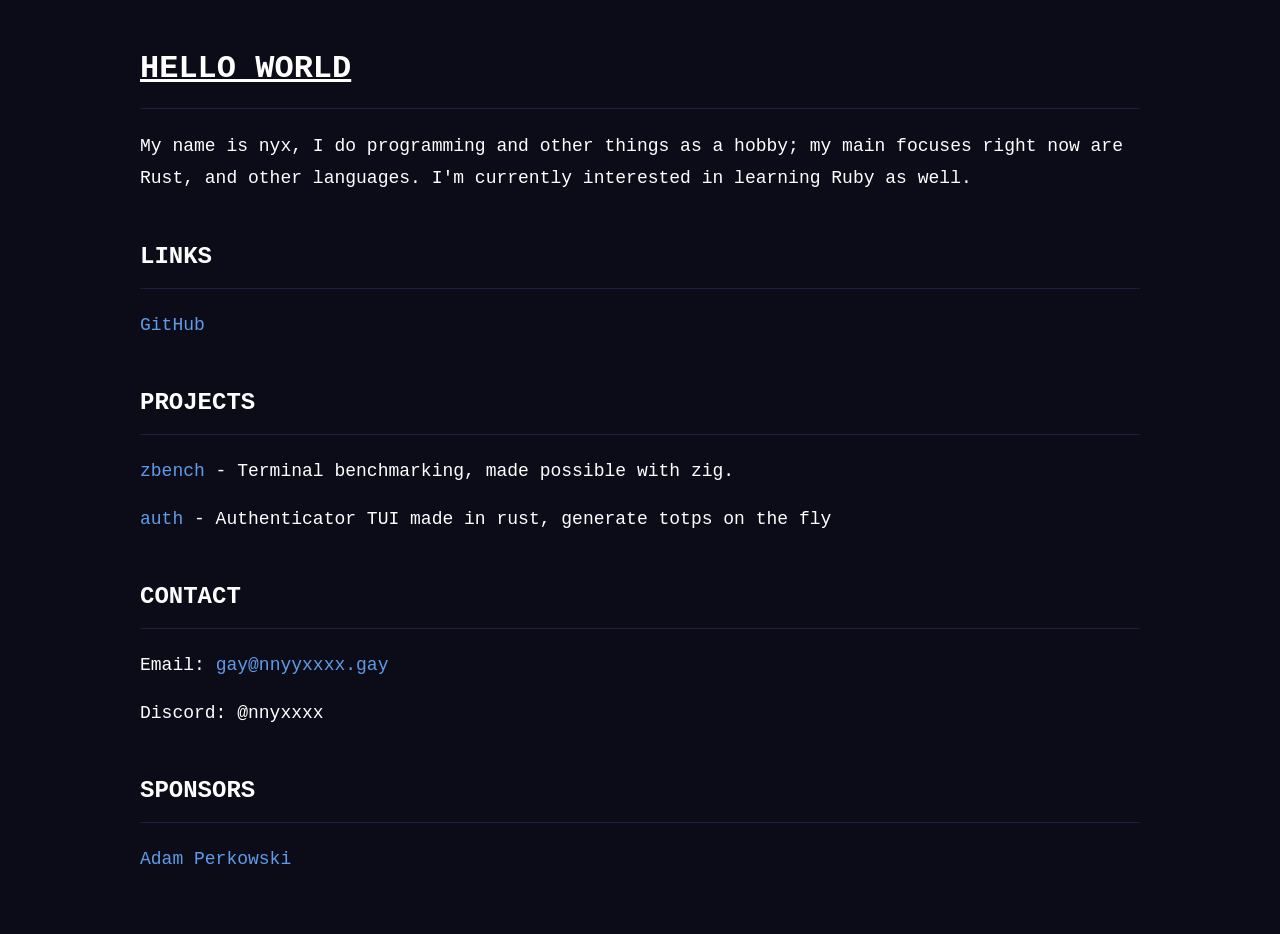
==== static/index.html @ 3510b240 "we dont need that anymore" ====
<!DOCTYPE html>
<html>
<head>
    <title>nnyyxxxx</title>
    <link rel="stylesheet" href="styles.css">
</head>
<body>
    <div class="terminal">
        <h1 class="title">HELLO WORLD</h1>
        
        <p class="description">
            My name is nyx, I do programming and other things as a hobby; my main focuses 
            right now are Rust, and other languages. I'm currently interested in learning 
            Ruby as well.
        </p>

        <h2>Links</h2>
        <ul>
            <li><a href="https://github.com/nnyyxxxx">GitHub</a></li>
        </ul>

        <h2>Projects</h2>
        <ul>
            <li><a href="https://github.com/nnyyxxxx/zbench">zbench</a> - Terminal benchmarking, made possible with zig.</li>
            <li><a href="https://github.com/nnyyxxxx/auth">auth</a> - Authenticator TUI made in rust, generate totps on the fly</li>
        </ul>

        <h2>CONTACT</h2>
        <ul>
            <li>Email: <a href="mailto:gay@nnyyxxxx.gay">gay@nnyyxxxx.gay</a></li>
            <li>Discord: @nnyxxxx</li>
        </ul>

        <h2>SPONSORS</h2>
        <ul>
            <li><a href="https://github.com/adamperkowski/">Adam Perkowski</a></li>
        </ul>
    </div>
</body>
</html>
---- static/styles.css ----
body {
    background-color: #0C0C18;
    color: #FFFFFF;
    margin: 0;
    padding: 40px;
    font-family: monospace;
    line-height: 1.8;
    font-size: 18px;
}

.terminal {
    max-width: 1000px;
    margin: 0 auto;
}

h1, h2 {
    color: #FFFFFF;
    text-transform: uppercase;
    border-bottom: 1px solid #1E1E3F;
    padding-bottom: 10px;
    margin-top: 40px;
    font-size: 24px;
}

.title {
    text-decoration: underline;
    font-size: 32px;
    margin-top: 0;
}

a {
    color: #5E9CEA;
    text-decoration: none;
}

a:hover {
    text-decoration: underline;
}

ul {
    list-style-type: none;
    padding-left: 0;
}

ul li {
    margin-bottom: 15px;
}

.description {
    padding-bottom: 0;
    margin-bottom: 20px;
    font-size: 18px;
    line-height: 1.8;
}
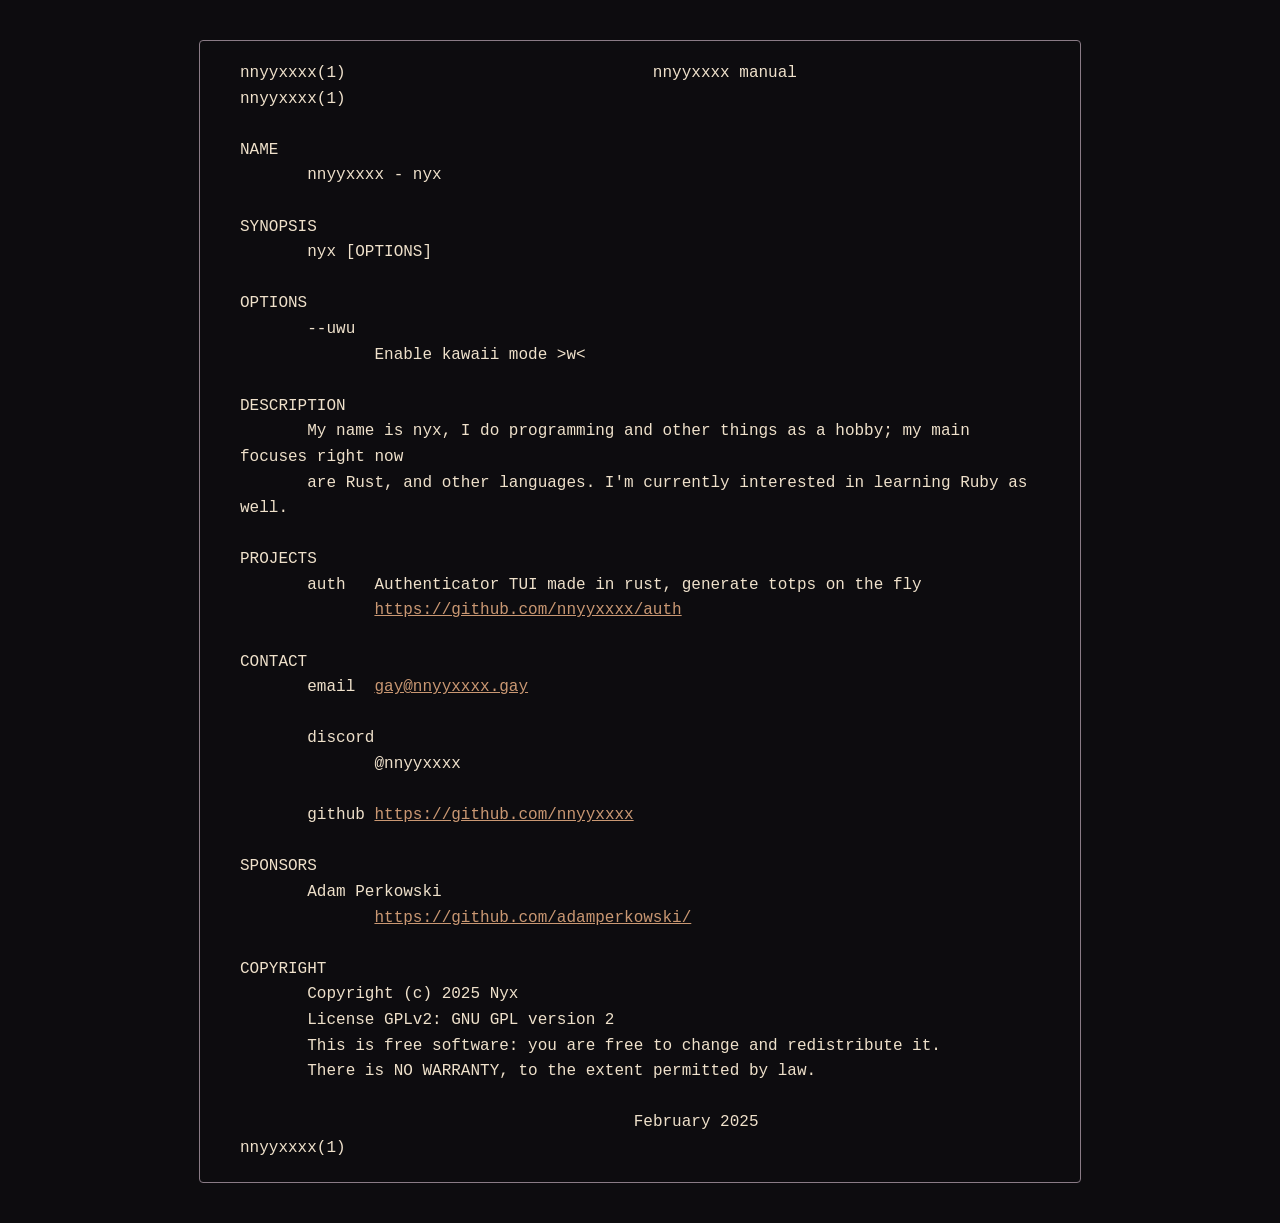
==== commit 9c8935a7: "e" ====
--- a/static/index.html
+++ b/static/index.html
@@ -1,40 +1,55 @@
 <!DOCTYPE html>
-<html>
+<html lang="en">
 <head>
-    <title>nnyyxxxx</title>
-    <link rel="stylesheet" href="styles.css">
+    <title>nnyyxxxx(1)</title>
+    <meta name="viewport" content="width=device-width, initial-scale=1.0">
+    <meta name="description" content="I like men :3 <333">
+    <link rel="stylesheet" href="/static/styles.css">
+    <meta property="og:title" content="nnyyxxxx(1)">
+    <meta property="og:description" content="I like men :3 <333">
+    <meta property="og:type" content="website">
+    <meta property="theme-color" content="#CA9873">
 </head>
 <body>
-    <div class="terminal">
-        <h1 class="title">HELLO WORLD</h1>
-        
-        <p class="description">
-            My name is nyx, I do programming and other things as a hobby; my main focuses 
-            right now are Rust, and other languages. I'm currently interested in learning 
-            Ruby as well.
-        </p>
+    <pre class="manpage">
+nnyyxxxx(1)                                nnyyxxxx manual                              nnyyxxxx(1)
 
-        <h2>Links</h2>
-        <ul>
-            <li><a href="https://github.com/nnyyxxxx">GitHub</a></li>
-        </ul>
+NAME
+       nnyyxxxx - nyx
 
-        <h2>Projects</h2>
-        <ul>
-            <li><a href="https://github.com/nnyyxxxx/zbench">zbench</a> - Terminal benchmarking, made possible with zig.</li>
-            <li><a href="https://github.com/nnyyxxxx/auth">auth</a> - Authenticator TUI made in rust, generate totps on the fly</li>
-        </ul>
+SYNOPSIS
+       nyx [OPTIONS]
 
-        <h2>CONTACT</h2>
-        <ul>
-            <li>Email: <a href="mailto:gay@nnyyxxxx.gay">gay@nnyyxxxx.gay</a></li>
-            <li>Discord: @nnyxxxx</li>
-        </ul>
+OPTIONS
+       --uwu
+              Enable kawaii mode >w<
 
-        <h2>SPONSORS</h2>
-        <ul>
-            <li><a href="https://github.com/adamperkowski/">Adam Perkowski</a></li>
-        </ul>
-    </div>
+DESCRIPTION
+       My name is nyx, I do programming and other things as a hobby; my main focuses right now
+       are Rust, and other languages. I'm currently interested in learning Ruby as well.
+
+PROJECTS
+       auth   Authenticator TUI made in rust, generate totps on the fly
+              <a href="https://github.com/nnyyxxxx/auth">https://github.com/nnyyxxxx/auth</a>
+
+CONTACT
+       email  <a href="mailto:gay@nnyyxxxx.gay">gay@nnyyxxxx.gay</a>
+
+       discord
+              @nnyyxxxx
+
+       github <a href="https://github.com/nnyyxxxx">https://github.com/nnyyxxxx</a>
+
+SPONSORS
+       Adam Perkowski
+              <a href="https://github.com/adamperkowski/">https://github.com/adamperkowski/</a>
+
+COPYRIGHT
+       Copyright (c) 2025 Nyx
+       License GPLv2: GNU GPL version 2 <https://gnu.org/licenses/gpl-2.0.html>
+       This is free software: you are free to change and redistribute it.
+       There is NO WARRANTY, to the extent permitted by law.
+
+                                         February 2025                               nnyyxxxx(1)</pre>
 </body>
-</html> +</html> 
--- a/static/styles.css
+++ b/static/styles.css
@@ -1,54 +1,77 @@
 body {
-    background-color: #0C0C18;
-    color: #FFFFFF;
+    background-color: #0D0C0F;
+    color: #efe1cb;
     margin: 0;
     padding: 40px;
     font-family: monospace;
-    line-height: 1.8;
-    font-size: 18px;
+    line-height: 1.6;
+    font-size: 16px;
 }
 
-.terminal {
-    max-width: 1000px;
+.manpage {
+    max-width: 800px;
     margin: 0 auto;
+    padding: 20px 40px;
+    border: 1px solid #8A7B86;
+    border-radius: 4px;
+    white-space: pre-wrap;
+    word-wrap: break-word;
 }
 
-h1, h2 {
-    color: #FFFFFF;
-    text-transform: uppercase;
-    border-bottom: 1px solid #1E1E3F;
-    padding-bottom: 10px;
-    margin-top: 40px;
-    font-size: 24px;
+.header, .footer {
+    display: flex;
+    justify-content: space-between;
+    margin: 20px 0;
+    padding: 10px 0;
+    border-bottom: 1px solid #8A7B86;
 }
 
-.title {
-    text-decoration: underline;
-    font-size: 32px;
-    margin-top: 0;
+.footer {
+    border-top: 1px solid #8A7B86;
+    border-bottom: none;
+    margin-top: 40px;
+}
+
+.left, .center, .right {
+    flex: 1;
+    text-align: center;
+}
+
+.left {
+    text-align: left;
+}
+
+.right {
+    text-align: right;
+}
+
+h1 {
+    font-size: 16px;
+    margin: 30px 0 10px 0;
+    text-transform: uppercase;
+}
+
+.indent {
+    margin-left: 40px;
+}
+
+dl {
+    margin: 10px 0;
+}
+
+dt {
+    margin-top: 15px;
+}
+
+dd {
+    margin-left: 60px;
 }
 
 a {
-    color: #5E9CEA;
-    text-decoration: none;
+    color: #CA9873;
+    text-decoration: underline;
 }
 
 a:hover {
     text-decoration: underline;
-}
-
-ul {
-    list-style-type: none;
-    padding-left: 0;
-}
-
-ul li {
-    margin-bottom: 15px;
-}
-
-.description {
-    padding-bottom: 0;
-    margin-bottom: 20px;
-    font-size: 18px;
-    line-height: 1.8;
 } 
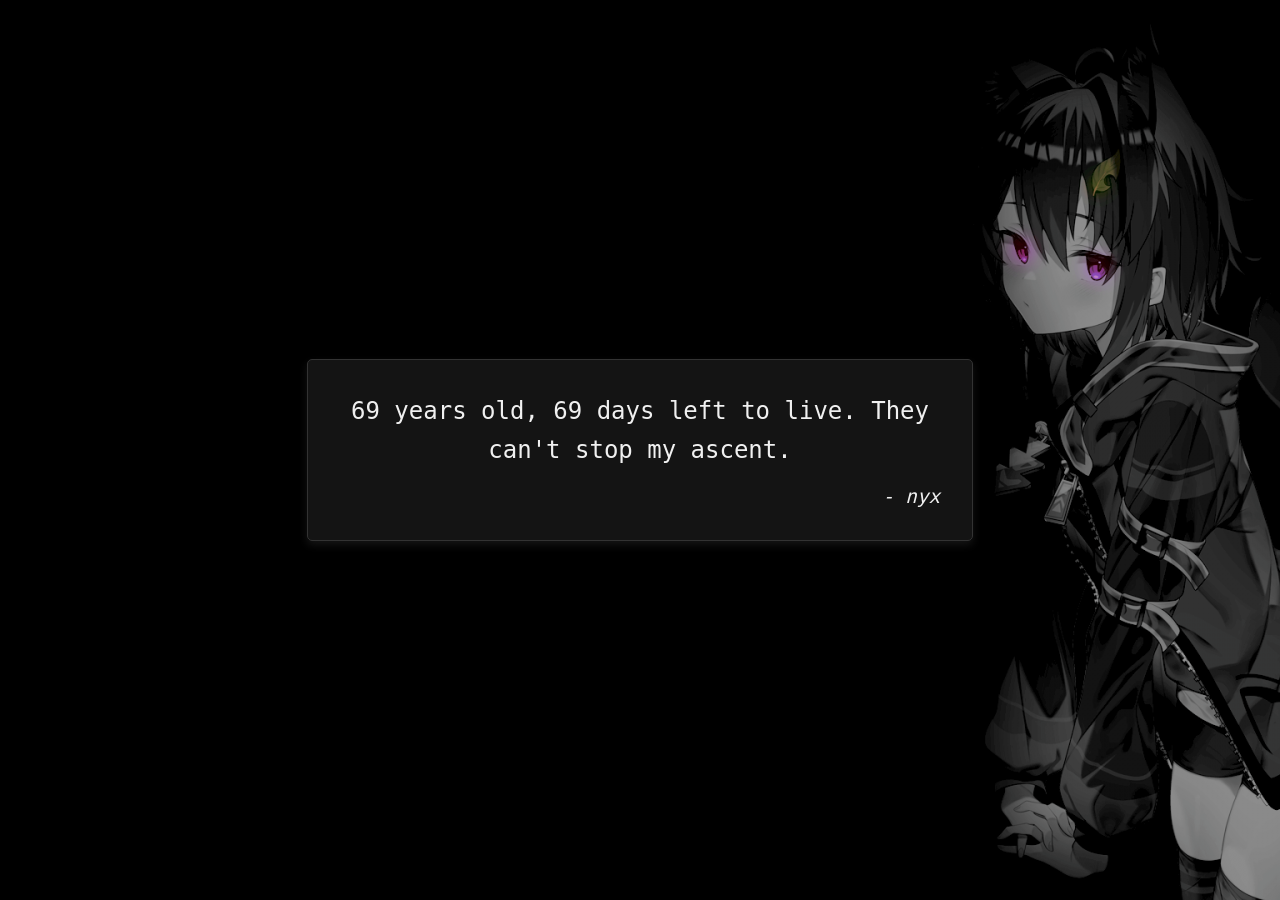
==== commit 6e3248c7: "e" ====
--- a/static/index.html
+++ b/static/index.html
@@ -1,55 +1,17 @@
 <!DOCTYPE html>
 <html lang="en">
 <head>
-    <title>nnyyxxxx(1)</title>
+    <meta charset="UTF-8">
     <meta name="viewport" content="width=device-width, initial-scale=1.0">
-    <meta name="description" content="I like men :3 <333">
+    <title>Quote</title>
     <link rel="stylesheet" href="/static/styles.css">
-    <meta property="og:title" content="nnyyxxxx(1)">
-    <meta property="og:description" content="I like men :3 <333">
-    <meta property="og:type" content="website">
-    <meta property="theme-color" content="#CA9873">
 </head>
 <body>
-    <pre class="manpage">
-nnyyxxxx(1)                                nnyyxxxx manual                              nnyyxxxx(1)
-
-NAME
-       nnyyxxxx - nyx
-
-SYNOPSIS
-       nyx [OPTIONS]
-
-OPTIONS
-       --uwu
-              Enable kawaii mode >w<
-
-DESCRIPTION
-       My name is nyx, I do programming and other things as a hobby; my main focuses right now
-       are Rust, and other languages. I'm currently interested in learning Ruby as well.
-
-PROJECTS
-       auth   Authenticator TUI made in rust, generate totps on the fly
-              <a href="https://github.com/nnyyxxxx/auth">https://github.com/nnyyxxxx/auth</a>
-
-CONTACT
-       email  <a href="mailto:gay@nnyyxxxx.gay">gay@nnyyxxxx.gay</a>
-
-       discord
-              @nnyyxxxx
-
-       github <a href="https://github.com/nnyyxxxx">https://github.com/nnyyxxxx</a>
-
-SPONSORS
-       Adam Perkowski
-              <a href="https://github.com/adamperkowski/">https://github.com/adamperkowski/</a>
-
-COPYRIGHT
-       Copyright (c) 2025 Nyx
-       License GPLv2: GNU GPL version 2 <https://gnu.org/licenses/gpl-2.0.html>
-       This is free software: you are free to change and redistribute it.
-       There is NO WARRANTY, to the extent permitted by law.
-
-                                         February 2025                               nnyyxxxx(1)</pre>
+    <div class="quote-container">
+        <div class="quote">
+            69 years old, 69 days left to live. They can't stop my ascent.
+        </div>
+        <div class="author">- nyx</div>
+    </div>
 </body>
-</html> 
+</html>
--- a/static/styles.css
+++ b/static/styles.css
@@ -1,77 +1,37 @@
 body {
-    background-color: #0D0C0F;
-    color: #efe1cb;
     margin: 0;
-    padding: 40px;
-    font-family: monospace;
-    line-height: 1.6;
-    font-size: 16px;
+    padding: 0;
+    height: 100vh;
+    display: flex;
+    justify-content: center;
+    align-items: center;
+    background-image: url('/static/baddie.png');
+    background-size: cover;
+    background-position: center;
+    background-repeat: no-repeat;
+    color: #f0f0f0;
+    font-family: 'Iosevka Term Nerd Font', 'Iosevka Term', 'Iosevka', monospace;
 }
 
-.manpage {
-    max-width: 800px;
-    margin: 0 auto;
-    padding: 20px 40px;
-    border: 1px solid #8A7B86;
-    border-radius: 4px;
-    white-space: pre-wrap;
-    word-wrap: break-word;
+.quote-container {
+    max-width: 600px;
+    padding: 2rem;
+    text-align: center;
+    border: 1px solid #333;
+    border-radius: 5px;
+    background-color: rgba(26, 26, 26, 0.8);
+    box-shadow: 0 4px 8px #151515;
+    backdrop-filter: blur(2px);
 }
 
-.header, .footer {
-    display: flex;
-    justify-content: space-between;
-    margin: 20px 0;
-    padding: 10px 0;
-    border-bottom: 1px solid #8A7B86;
+.quote {
+    font-size: 1.5rem;
+    line-height: 1.6;
+    margin-bottom: 1rem;
 }
 
-.footer {
-    border-top: 1px solid #8A7B86;
-    border-bottom: none;
-    margin-top: 40px;
+.author {
+    font-style: italic;
+    text-align: right;
+    font-size: 1.2rem;
 }
-
-.left, .center, .right {
-    flex: 1;
-    text-align: center;
-}
-
-.left {
-    text-align: left;
-}
-
-.right {
-    text-align: right;
-}
-
-h1 {
-    font-size: 16px;
-    margin: 30px 0 10px 0;
-    text-transform: uppercase;
-}
-
-.indent {
-    margin-left: 40px;
-}
-
-dl {
-    margin: 10px 0;
-}
-
-dt {
-    margin-top: 15px;
-}
-
-dd {
-    margin-left: 60px;
-}
-
-a {
-    color: #CA9873;
-    text-decoration: underline;
-}
-
-a:hover {
-    text-decoration: underline;
-} 
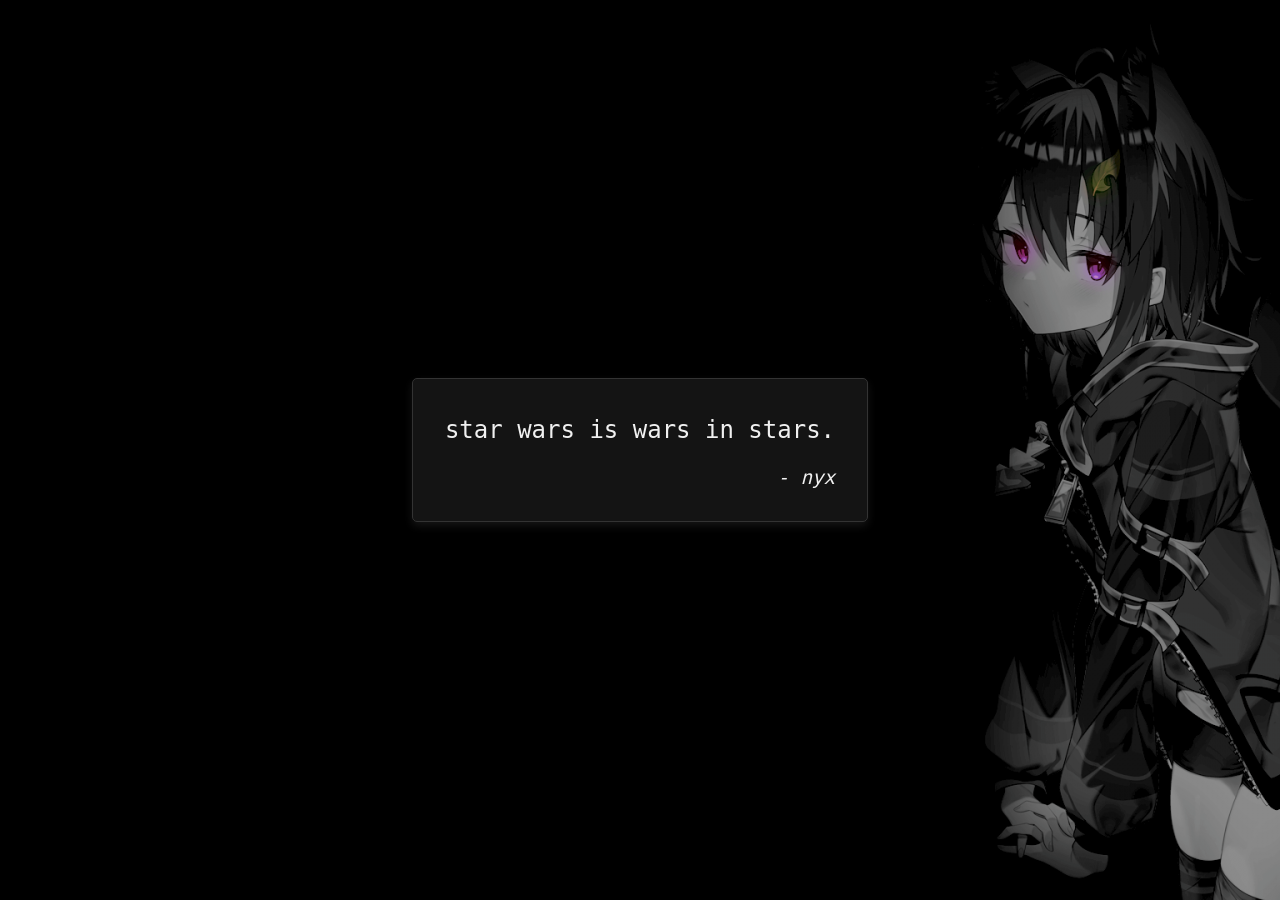
==== commit 3416b848: "e" ====
--- a/static/index.html
+++ b/static/index.html
@@ -9,7 +9,7 @@
 <body>
     <div class="quote-container">
         <div class="quote">
-            69 years old, 69 days left to live. They can't stop my ascent.
+            star wars is wars in stars.
         </div>
         <div class="author">- nyx</div>
     </div>
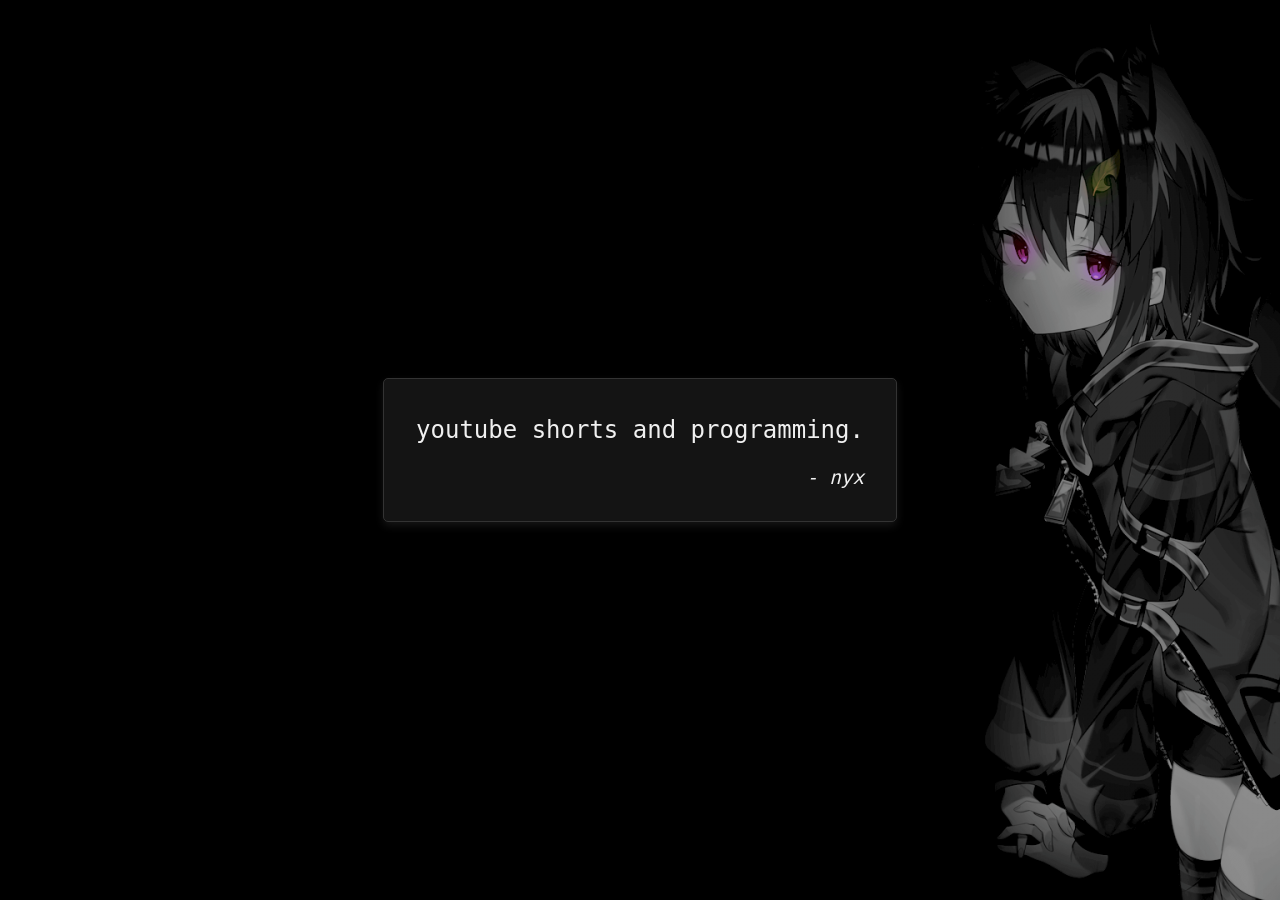
==== commit acb37860: "e" ====
--- a/static/index.html
+++ b/static/index.html
@@ -9,7 +9,7 @@
 <body>
     <div class="quote-container">
         <div class="quote">
-            star wars is wars in stars.
+            youtube shorts and programming.
         </div>
         <div class="author">- nyx</div>
     </div>
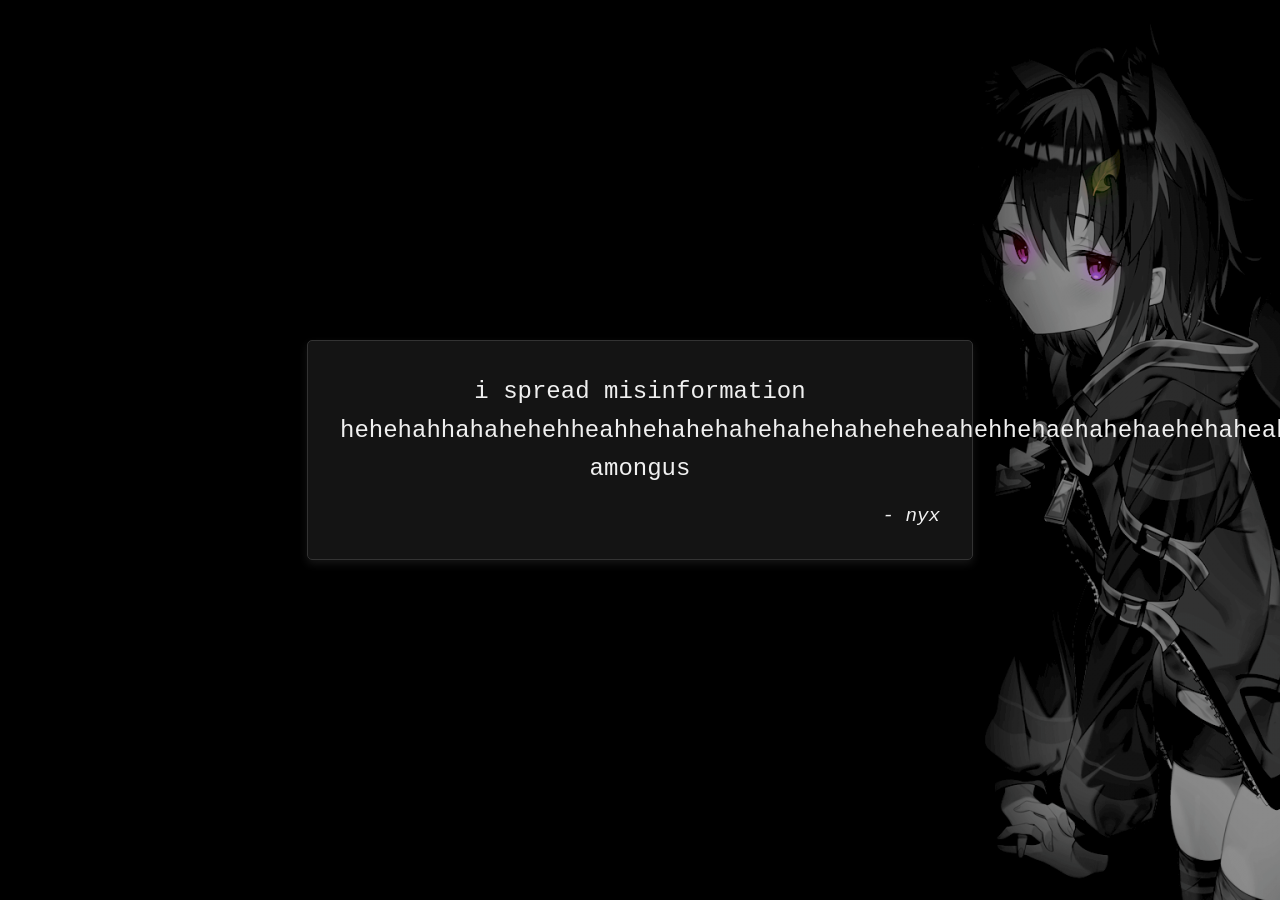
==== commit 49ef8d67: "e" ====
--- a/static/index.html
+++ b/static/index.html
@@ -3,13 +3,13 @@
 <head>
     <meta charset="UTF-8">
     <meta name="viewport" content="width=device-width, initial-scale=1.0">
-    <title>Quote</title>
+    <title>Amongus</title>
     <link rel="stylesheet" href="/static/styles.css">
 </head>
 <body>
     <div class="quote-container">
         <div class="quote">
-            youtube shorts and programming.
+            i spread misinformation hehehahhahahehehheahhehahehahehahehaheheheahehhehaehahehaehehaheaheahehehehehhe amongus
         </div>
         <div class="author">- nyx</div>
     </div>
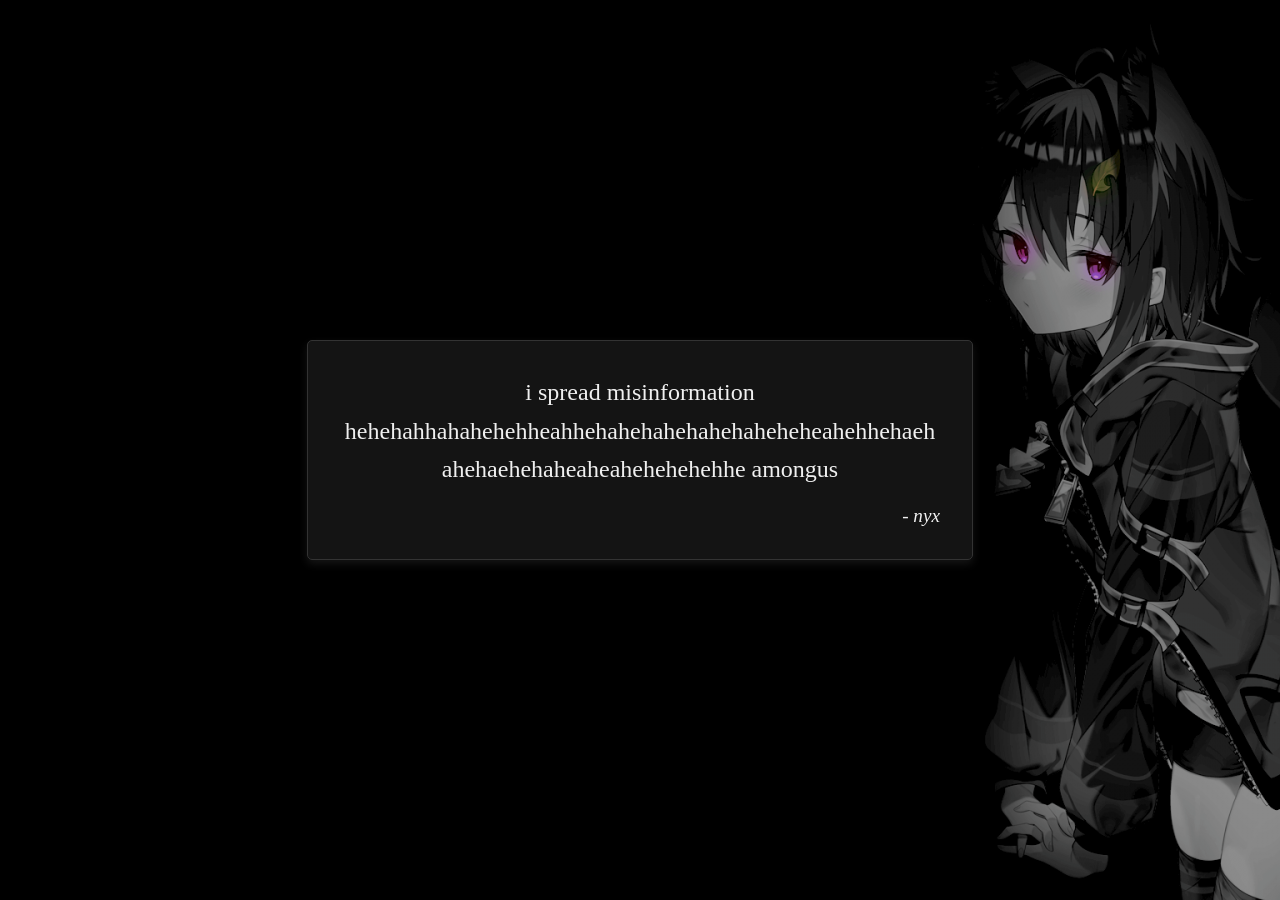
==== commit bde276b5: "e" ====
--- a/static/index.html
+++ b/static/index.html
@@ -4,7 +4,7 @@
     <meta charset="UTF-8">
     <meta name="viewport" content="width=device-width, initial-scale=1.0">
     <title>Amongus</title>
-    <link rel="stylesheet" href="/static/styles.css">
+    <link rel="stylesheet" href="styles.css">
 </head>
 <body>
     <div class="quote-container">
--- a/static/styles.css
+++ b/static/styles.css
@@ -5,12 +5,11 @@
     display: flex;
     justify-content: center;
     align-items: center;
-    background-image: url('/static/baddie.png');
+    background-image: url('baddie.png');
     background-size: cover;
     background-position: center;
     background-repeat: no-repeat;
     color: #f0f0f0;
-    font-family: 'Iosevka Term Nerd Font', 'Iosevka Term', 'Iosevka', monospace;
 }
 
 .quote-container {
@@ -28,6 +27,9 @@
     font-size: 1.5rem;
     line-height: 1.6;
     margin-bottom: 1rem;
+    word-wrap: break-word;
+    overflow-wrap: break-word;
+    hyphens: auto;
 }
 
 .author {
